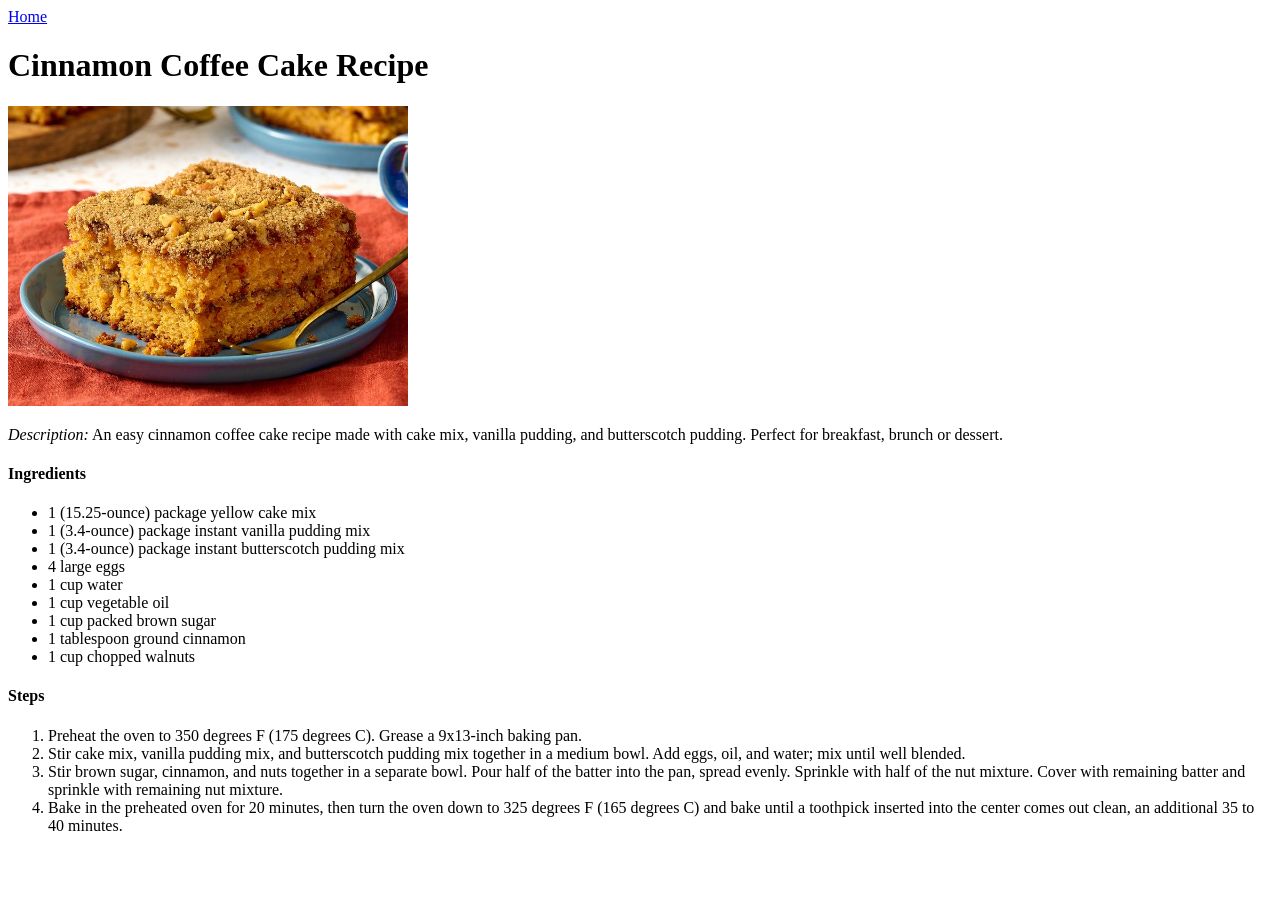
==== recipes/cinnamon-coffee-cake.html @ db88673e "add Cinnamon Coffee Cake Recipe" ====
<!DOCTYPE html>
<html lang="en">
<head>
    <meta charset="UTF-8">
    <meta name="viewport" content="width=device-width, initial-scale=1.0">
    <title>Cinnamon Coffee Cake Recipe</title>
</head>
<body>
    <a href="../index.html">Home</a>
    <h1>Cinnamon Coffee Cake Recipe</h1>
    <img src="../images/15399-cinnamon-coffee-cake-ii-VAT-beauty-4x3-6f17a0accdca4b91a9862d4a1c1c1b7e.jpg" width="400" alt="Cinnamon Cake Recipe">
    <p><em>Description:</em> An easy cinnamon coffee cake recipe made with cake mix, vanilla pudding, and butterscotch pudding. Perfect for breakfast, brunch or dessert. </p>

    <h4>Ingredients</h4>
    <ul>
        <li>1 (15.25-ounce) package yellow cake mix</li>
        <li>1 (3.4-ounce) package instant vanilla pudding mix</li>
        <li>1 (3.4-ounce) package instant butterscotch pudding mix</li>
        <li>4 large eggs</li>
        <li>1 cup water</li>
        <li>1 cup vegetable oil</li>
        <li>1 cup packed brown sugar</li>
        <li>1 tablespoon ground cinnamon</li>
        <li>1 cup chopped walnuts</li>
    </ul>

    <h4>Steps</h4>
    <ol>
        <li>Preheat the oven to 350 degrees F (175 degrees C). Grease a 9x13-inch baking pan. </li>
        <li>Stir cake mix, vanilla pudding mix, and butterscotch pudding mix together in a medium bowl. Add eggs, oil, and water; mix until well blended. </li>
        <li>Stir brown sugar, cinnamon, and nuts together in a separate bowl. Pour half of the batter into the pan, spread evenly. Sprinkle with half of the nut mixture. Cover with remaining batter and sprinkle with remaining nut mixture. </li>
        <li>Bake in the preheated oven for 20 minutes, then turn the oven down to 325 degrees F (165 degrees C) and bake until a toothpick inserted into the center comes out clean, an additional 35 to 40 minutes. </li>
    </ol>
</body>
</html>
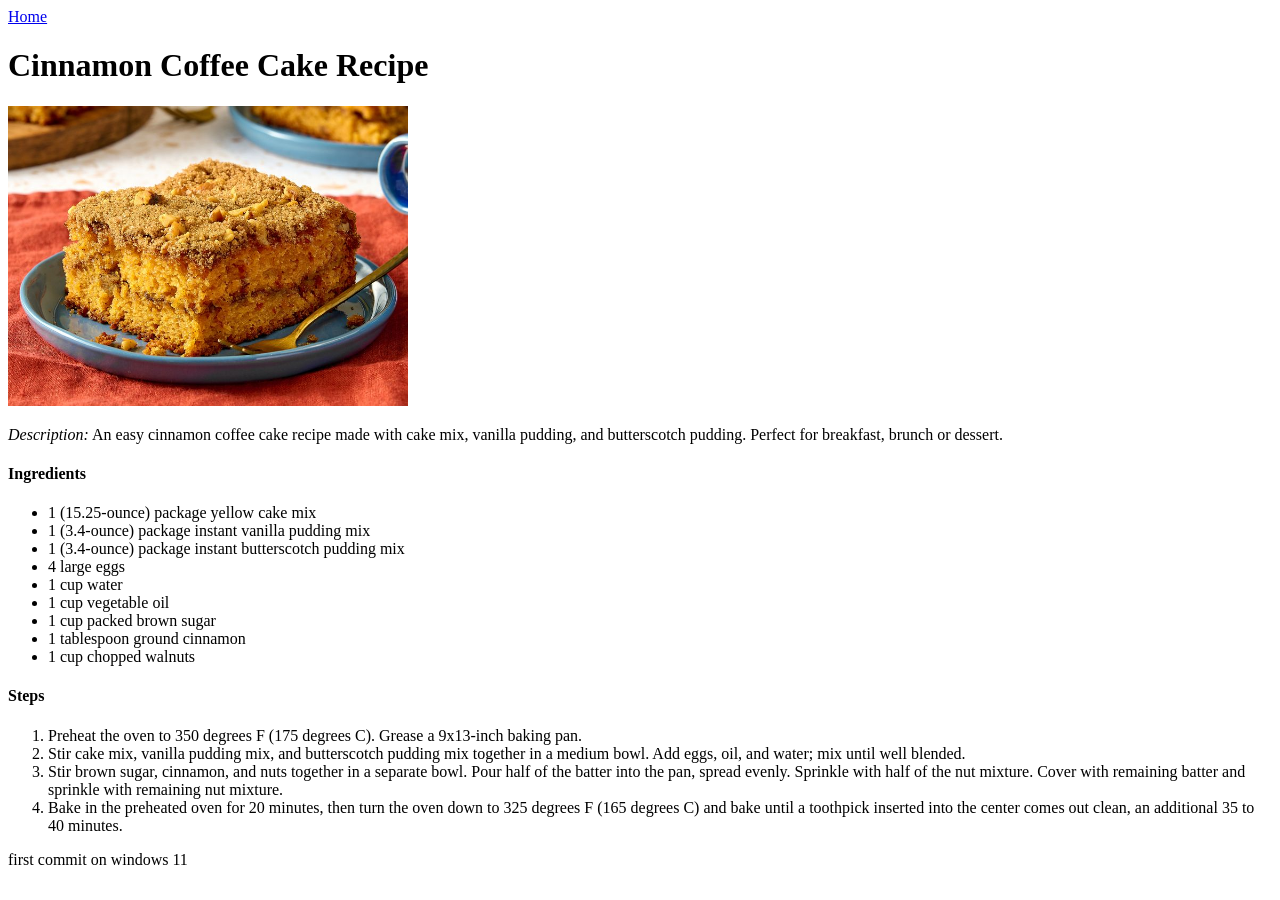
==== commit a4639ff8: "add paragraph on cinnamon-coffee-tea" ====
--- a/recipes/cinnamon-coffee-cake.html
+++ b/recipes/cinnamon-coffee-cake.html
@@ -31,5 +31,7 @@
         <li>Stir brown sugar, cinnamon, and nuts together in a separate bowl. Pour half of the batter into the pan, spread evenly. Sprinkle with half of the nut mixture. Cover with remaining batter and sprinkle with remaining nut mixture. </li>
         <li>Bake in the preheated oven for 20 minutes, then turn the oven down to 325 degrees F (165 degrees C) and bake until a toothpick inserted into the center comes out clean, an additional 35 to 40 minutes. </li>
     </ol>
+
+    <p>first commit on windows 11</p>
 </body>
 </html>
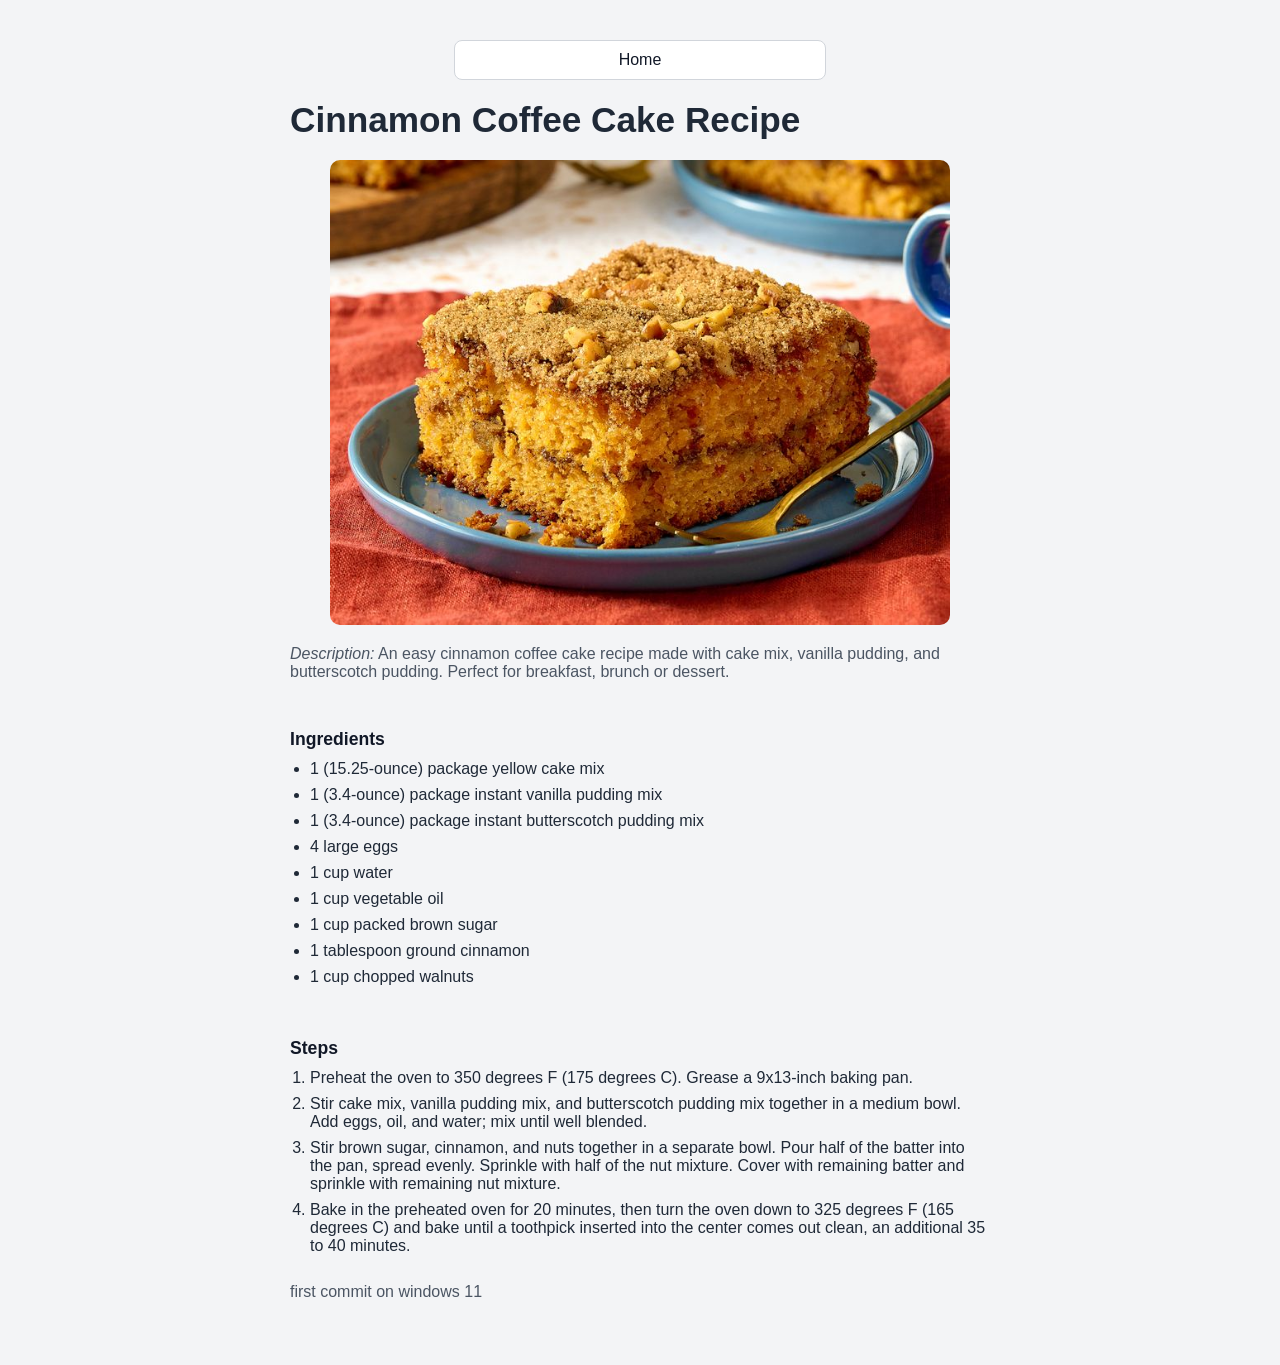
==== commit 5780836e: "style: add Odin-inspired style to homepage and recipe pages" ====
--- a/recipes/cinnamon-coffee-cake.html
+++ b/recipes/cinnamon-coffee-cake.html
@@ -3,10 +3,11 @@
 <head>
     <meta charset="UTF-8">
     <meta name="viewport" content="width=device-width, initial-scale=1.0">
+    <link rel="stylesheet" href="recipes.css">
     <title>Cinnamon Coffee Cake Recipe</title>
 </head>
 <body>
-    <a href="../index.html">Home</a>
+    <a href="../index.html" class="home">Home</a>
     <h1>Cinnamon Coffee Cake Recipe</h1>
     <img src="../images/15399-cinnamon-coffee-cake-ii-VAT-beauty-4x3-6f17a0accdca4b91a9862d4a1c1c1b7e.jpg" width="400" alt="Cinnamon Cake Recipe">
     <p><em>Description:</em> An easy cinnamon coffee cake recipe made with cake mix, vanilla pudding, and butterscotch pudding. Perfect for breakfast, brunch or dessert. </p>
--- a/recipes/recipes.css
+++ b/recipes/recipes.css
@@ -0,0 +1,66 @@
+* {
+    margin: 0;
+    padding: 0;
+    box-sizing: border-box;
+}
+
+body {
+    font-family: -apple-system, BlinkMacSystemFont, "Segoe UI", Roboto, Oxygen, Ubuntu, Cantarell, "Open Sans", "Helvetica Neue", sans-serif;
+    background-color: #f3f4f6;
+    color: #1f2937;
+    padding: 40px 20px;
+    display: flex;
+    flex-direction: column;
+    align-items: center;
+}
+
+body > * {
+    width: 100%;
+    max-width: 700px;
+}
+
+.home {
+    text-align: center;
+    text-decoration: none;
+    color: #111827;
+    padding: 10px 16px;
+    border-radius: 8px;
+    background-color: #ffffff;
+    width: 30%;
+    border: 1px solid #d1d5db;
+    transition: all 0.3s ease;
+    margin-bottom: 20px;
+    display: inline-block;
+}
+
+h1 {
+    font-size: 2.2rem;
+    margin-bottom: 20px;
+}
+
+img {
+    width: 50%;
+    border-radius: 10px;
+    margin-bottom: 20px;
+}
+
+p {
+    margin-bottom: 24px;
+    color: #4b5563;
+}
+
+h4 {
+    margin-top: 24px;
+    margin-bottom: 10px;
+    font-size: 1.1rem;
+    color: #111827;
+}
+
+ul, ol {
+    padding-left: 20px;
+    margin-bottom: 20px;
+}
+
+li {
+    margin-bottom: 8px;
+}
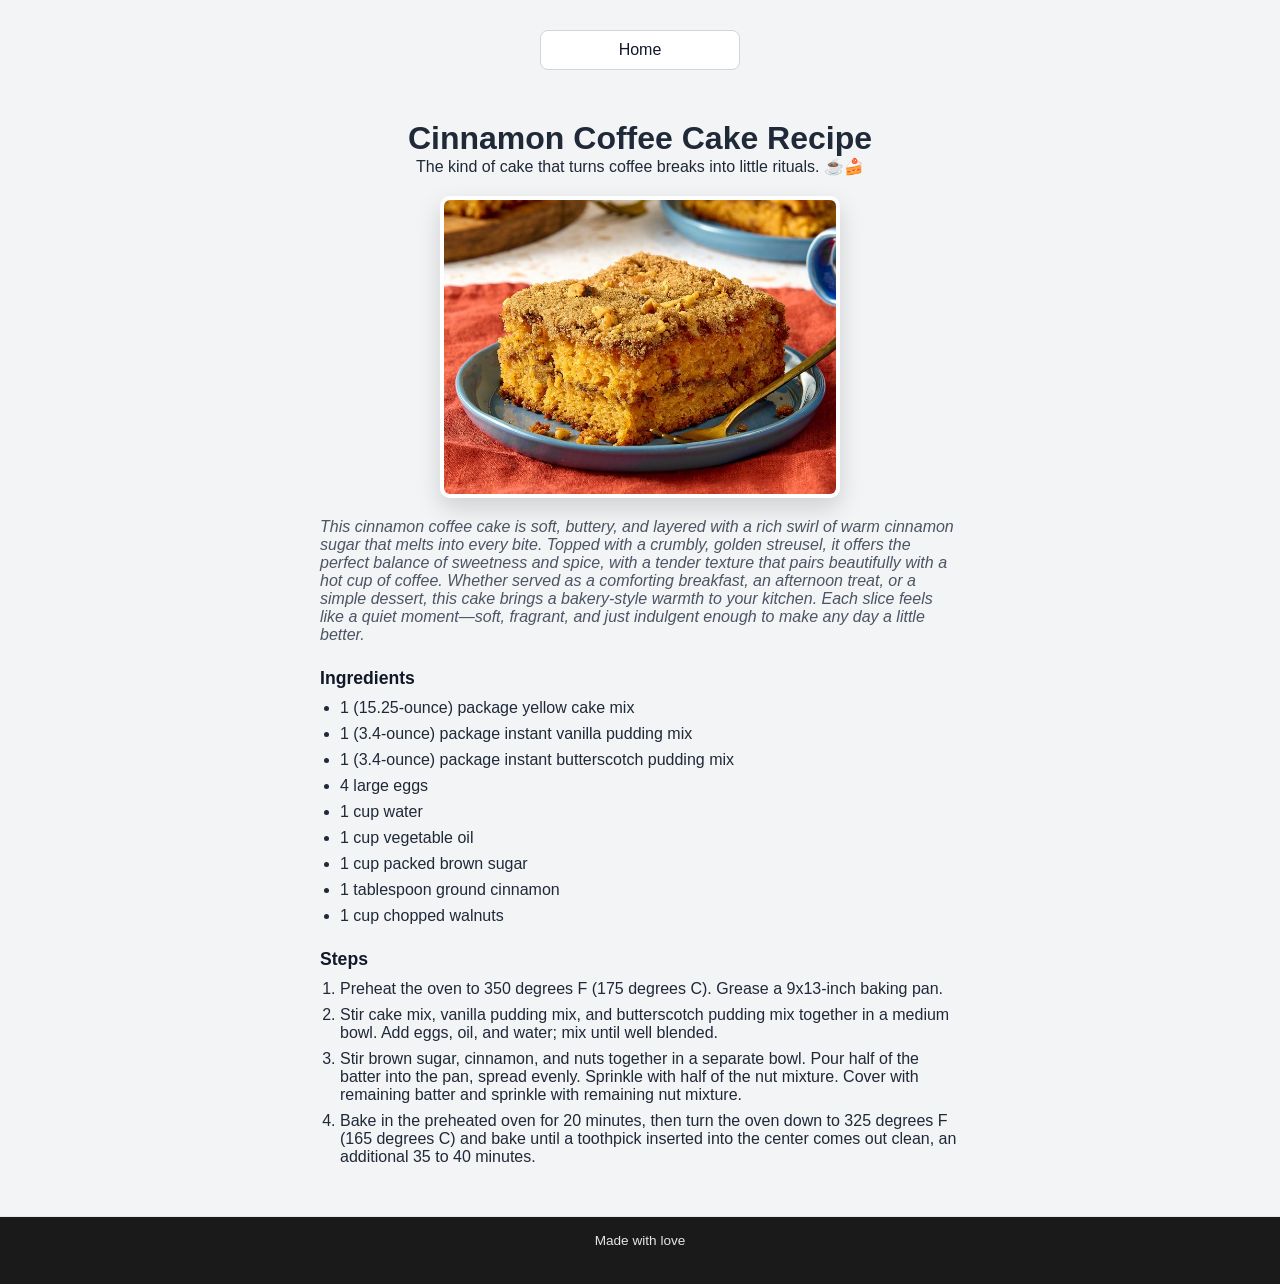
==== commit dba7164d: "feat: add detailed descriptions and subtitles to recipes refactor: clean up and organize CSS" ====
--- a/recipes/cinnamon-coffee-cake.html
+++ b/recipes/cinnamon-coffee-cake.html
@@ -8,31 +8,35 @@
 </head>
 <body>
     <a href="../index.html" class="home">Home</a>
-    <h1>Cinnamon Coffee Cake Recipe</h1>
-    <img src="../images/15399-cinnamon-coffee-cake-ii-VAT-beauty-4x3-6f17a0accdca4b91a9862d4a1c1c1b7e.jpg" width="400" alt="Cinnamon Cake Recipe">
-    <p><em>Description:</em> An easy cinnamon coffee cake recipe made with cake mix, vanilla pudding, and butterscotch pudding. Perfect for breakfast, brunch or dessert. </p>
+    <div>
+        <h1>Cinnamon Coffee Cake Recipe</h1>
+        <span>The kind of cake that turns coffee breaks into little rituals. ☕🍰</span>
+        <img src="../images/15399-cinnamon-coffee-cake-ii-VAT-beauty-4x3-6f17a0accdca4b91a9862d4a1c1c1b7e.jpg" width="400" alt="Cinnamon Cake Recipe">
+        <p><em>This cinnamon coffee cake is soft, buttery, and layered with a rich swirl of warm cinnamon sugar that melts into every bite. Topped with a crumbly, golden streusel, it offers the perfect balance of sweetness and spice, with a tender texture that pairs beautifully with a hot cup of coffee. Whether served as a comforting breakfast, an afternoon treat, or a simple dessert, this cake brings a bakery-style warmth to your kitchen. Each slice feels like a quiet moment—soft, fragrant, and just indulgent enough to make any day a little better.</em></p>
 
-    <h4>Ingredients</h4>
-    <ul>
-        <li>1 (15.25-ounce) package yellow cake mix</li>
-        <li>1 (3.4-ounce) package instant vanilla pudding mix</li>
-        <li>1 (3.4-ounce) package instant butterscotch pudding mix</li>
-        <li>4 large eggs</li>
-        <li>1 cup water</li>
-        <li>1 cup vegetable oil</li>
-        <li>1 cup packed brown sugar</li>
-        <li>1 tablespoon ground cinnamon</li>
-        <li>1 cup chopped walnuts</li>
-    </ul>
+        <h4>Ingredients</h4>
+        <ul>
+            <li>1 (15.25-ounce) package yellow cake mix</li>
+            <li>1 (3.4-ounce) package instant vanilla pudding mix</li>
+            <li>1 (3.4-ounce) package instant butterscotch pudding mix</li>
+            <li>4 large eggs</li>
+            <li>1 cup water</li>
+            <li>1 cup vegetable oil</li>
+            <li>1 cup packed brown sugar</li>
+            <li>1 tablespoon ground cinnamon</li>
+            <li>1 cup chopped walnuts</li>
+        </ul>
 
-    <h4>Steps</h4>
-    <ol>
-        <li>Preheat the oven to 350 degrees F (175 degrees C). Grease a 9x13-inch baking pan. </li>
-        <li>Stir cake mix, vanilla pudding mix, and butterscotch pudding mix together in a medium bowl. Add eggs, oil, and water; mix until well blended. </li>
-        <li>Stir brown sugar, cinnamon, and nuts together in a separate bowl. Pour half of the batter into the pan, spread evenly. Sprinkle with half of the nut mixture. Cover with remaining batter and sprinkle with remaining nut mixture. </li>
-        <li>Bake in the preheated oven for 20 minutes, then turn the oven down to 325 degrees F (165 degrees C) and bake until a toothpick inserted into the center comes out clean, an additional 35 to 40 minutes. </li>
-    </ol>
-
-    <p>first commit on windows 11</p>
+        <h4>Steps</h4>
+        <ol>
+            <li>Preheat the oven to 350 degrees F (175 degrees C). Grease a 9x13-inch baking pan. </li>
+            <li>Stir cake mix, vanilla pudding mix, and butterscotch pudding mix together in a medium bowl. Add eggs, oil, and water; mix until well blended. </li>
+            <li>Stir brown sugar, cinnamon, and nuts together in a separate bowl. Pour half of the batter into the pan, spread evenly. Sprinkle with half of the nut mixture. Cover with remaining batter and sprinkle with remaining nut mixture. </li>
+            <li>Bake in the preheated oven for 20 minutes, then turn the oven down to 325 degrees F (165 degrees C) and bake until a toothpick inserted into the center comes out clean, an additional 35 to 40 minutes. </li>
+        </ol>
+    </div>
+    <footer>
+        <a href="https://www.youtube.com/watch?v=Uq6GXwZuBBM" style="all: unset;"><span>Made with love</span></a>
+    </footer>
 </body>
 </html>
--- a/recipes/recipes.css
+++ b/recipes/recipes.css
@@ -8,15 +8,15 @@
     font-family: -apple-system, BlinkMacSystemFont, "Segoe UI", Roboto, Oxygen, Ubuntu, Cantarell, "Open Sans", "Helvetica Neue", sans-serif;
     background-color: #f3f4f6;
     color: #1f2937;
-    padding: 40px 20px;
     display: flex;
     flex-direction: column;
     align-items: center;
 }
 
-body > * {
+div {
     width: 100%;
     max-width: 700px;
+    padding: 30px;
 }
 
 .home {
@@ -24,9 +24,11 @@
     text-decoration: none;
     color: #111827;
     padding: 10px 16px;
+    margin-top: 30px;
     border-radius: 8px;
     background-color: #ffffff;
-    width: 30%;
+    width: 100%;
+    max-width: 200px;
     border: 1px solid #d1d5db;
     transition: all 0.3s ease;
     margin-bottom: 20px;
@@ -34,25 +36,35 @@
 }
 
 h1 {
-    font-size: 2.2rem;
+    margin-bottom: 0px;
+    text-align: center;
+}
+
+span {
+    display: block;
+    text-align: center;
     margin-bottom: 20px;
 }
 
 img {
-    width: 50%;
+    max-width: 100%;
     border-radius: 10px;
-    margin-bottom: 20px;
+    display: block;
+    margin: 0 auto 20px auto;
+    border: 4px solid #ffffff;            
+    box-shadow: 0 10px 25px rgba(0, 0, 0, 0.15); 
 }
 
 p {
     margin-bottom: 24px;
     color: #4b5563;
+    font-size: clamp(0.95rem, 2.5vw, 1rem);
 }
 
 h4 {
     margin-top: 24px;
     margin-bottom: 10px;
-    font-size: 1.1rem;
+    font-size: clamp(1rem, 2.5vw, 1.1rem);
     color: #111827;
 }
 
@@ -63,4 +75,14 @@
 
 li {
     margin-bottom: 8px;
+}
+
+footer {
+    width: 100%;
+    text-align: center;
+    padding: 16px;
+    background-color: #1a1a1a;
+    border-top: 1px solid #e5e7eb;
+    font-size: clamp(0.75rem, 2vw, 0.85rem);
+    color: #e5e5e5;
 }
